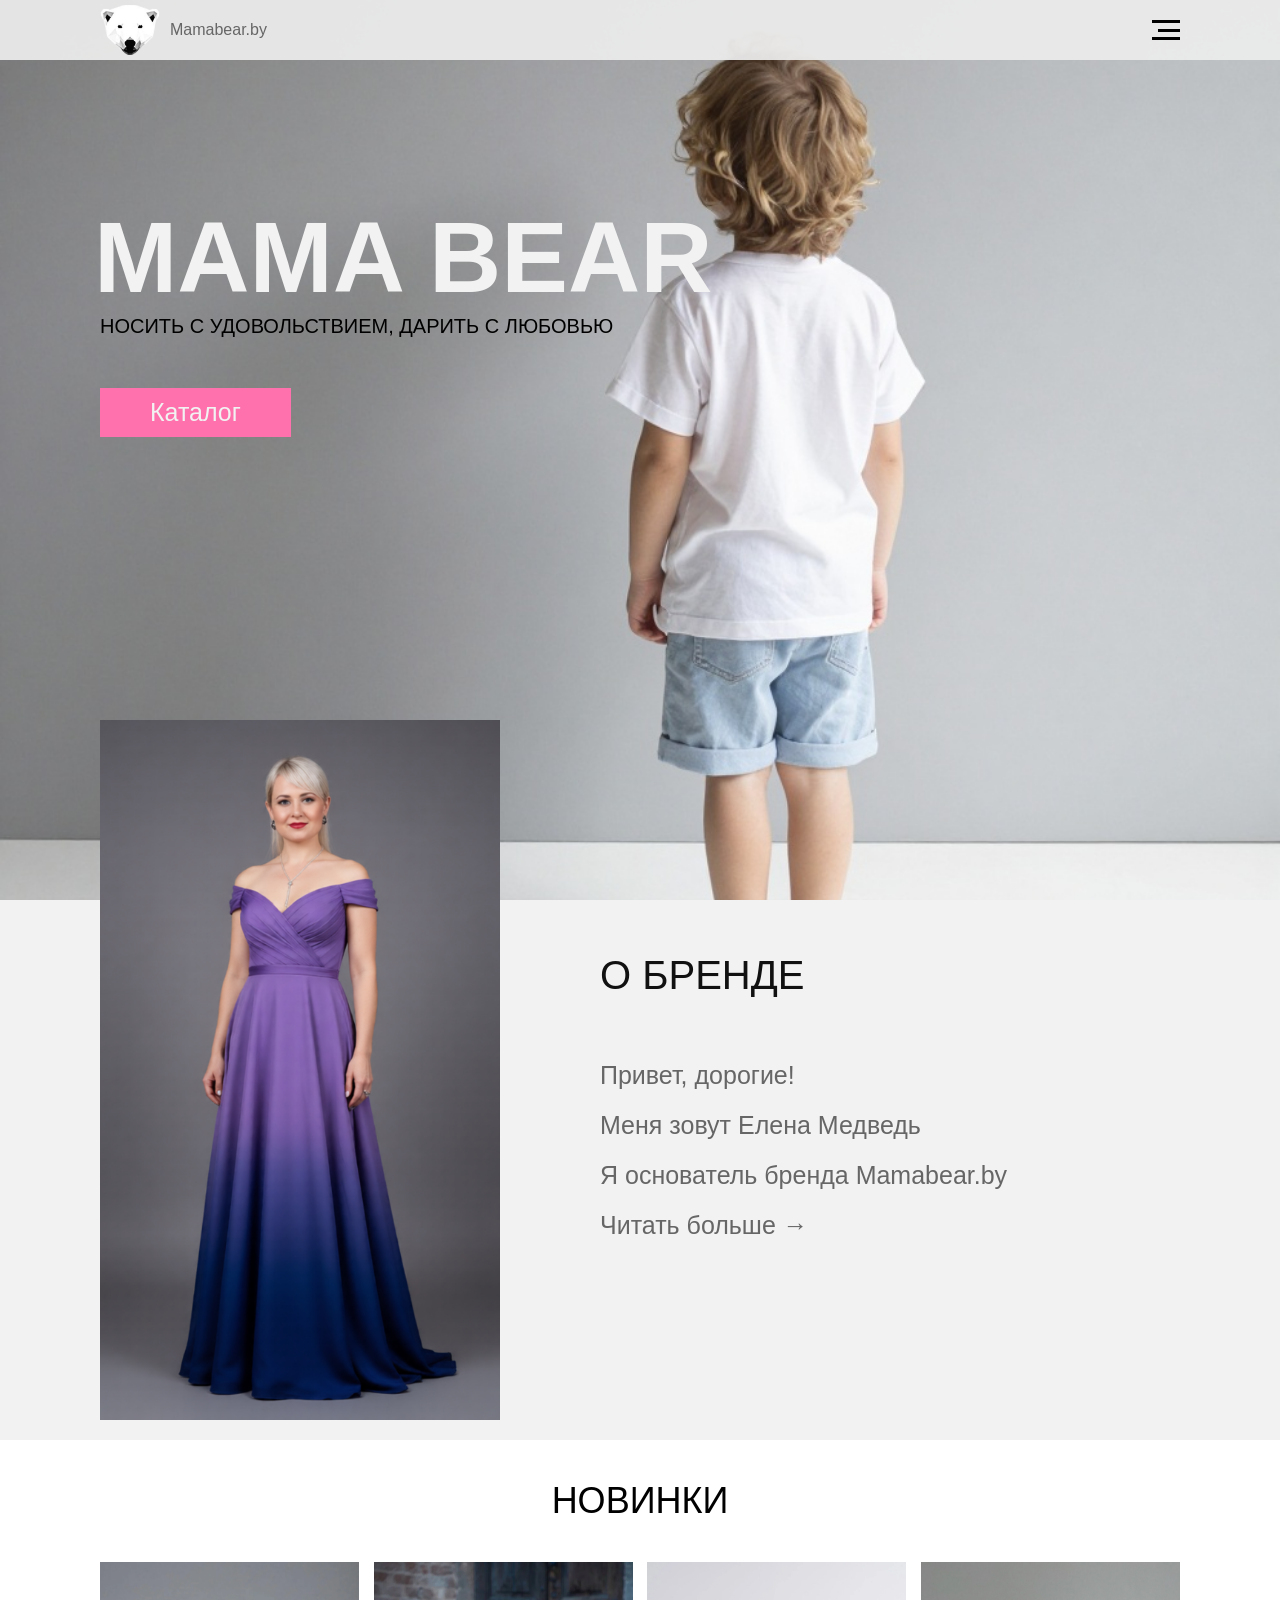
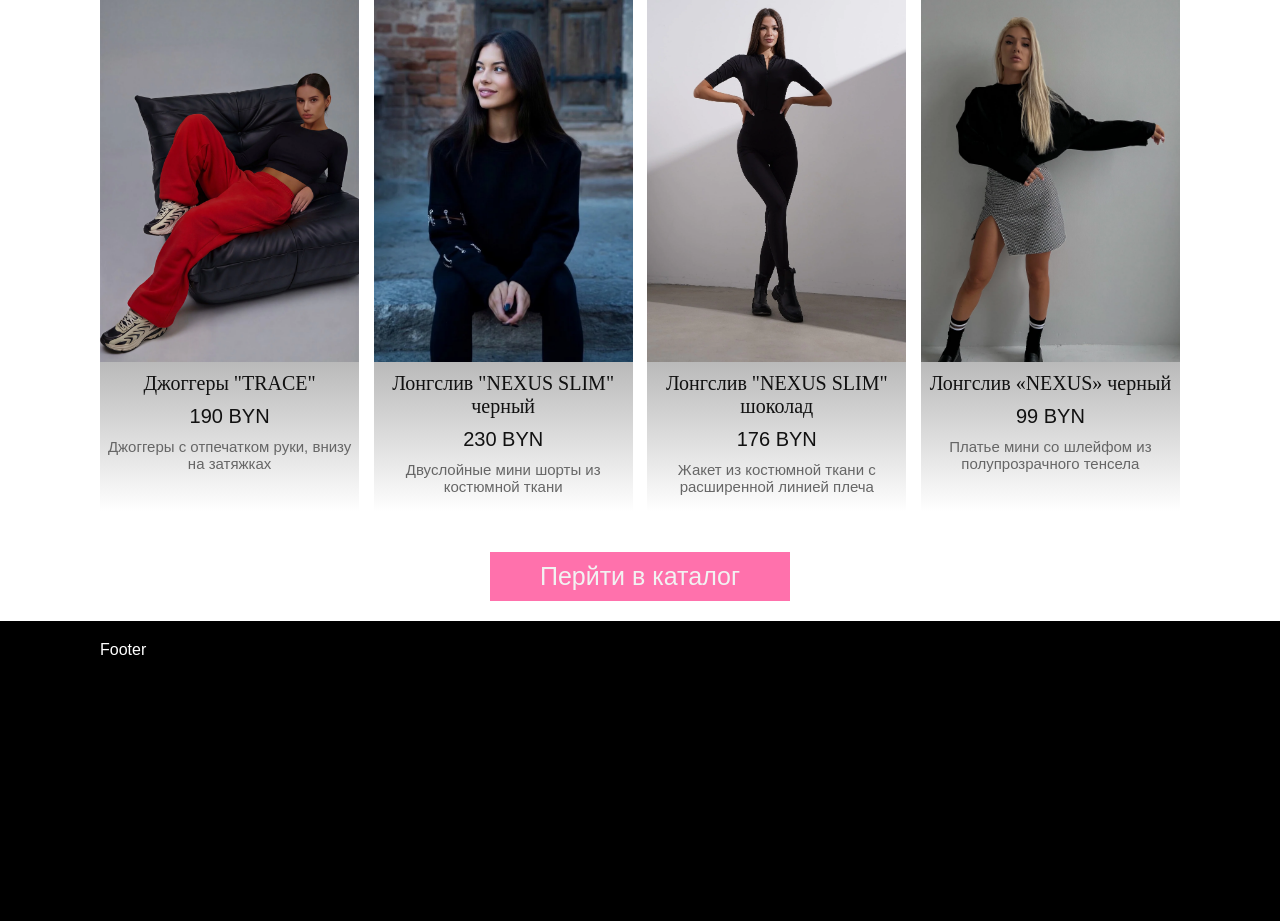
==== index.html @ ab0e229b "first commit" ====
<!DOCTYPE html>
<html lang="en">

<head>
    <meta charset="UTF-8">
    <meta name="viewport" content="width=device-width, initial-scale=1.0">
    <link rel="stylesheet" href="src/css/style.css">
    <link rel="shortcut icon" href="src/img/logo-bear.png" type="image/x-icon">
    <title>Document</title>
</head>

<body>
    <header>
        <div class="header-fixed">
            <div class="wrap">
                <a href="" style="display: flex; align-items: center; gap: 10px;">
                    <div class="logo-img" style="background: url(src/img/logo-bear.png) center center/cover no-repeat;"></div>
                    <p>Mamabear.by</p>
                </a>
                <div class="menu-btn">
                    <span class="line"></span>
                    <span class="line"></span>
                    <span class="line"></span>
                </div>
            </div>
        </div>
        <div class="header-menu">
            <div class="menu-btn btn-close">
                <span class="line"></span>
                <span class="line"></span>
            </div>
            <nav>
                <ul>
                    <li>
                        <a href="">
                            Каталог
                        </a>
                    </li>

                    <li>
                        <a href="">
                            О бренде
                        </a>
                    </li>

                    <li>
                        <a href="">
                            Контакты
                        </a>
                    </li>
                </ul>
            </nav>
        </div>
    </header>

    <main>
        <section class="screen">
            <div class="wrap">
                <h1 class="title">Mama bear</h1>
                <p class="subtitle">Носить с удовольствием, дарить с любовью</p>
                <button class="btn-click">
                    Каталог
                </button>
            </div>
        </section>

        <section class="about">
            <div class="wrap">
                <div class="img" style="background: url(src/img/boss-2.png) center center/cover no-repeat;">
                    <!-- ИЗОБРАЖЕНИЕ БОССА -->
                </div>
                <div class="text">
                    <h2>О бренде</h2>
                    <p>
                        Привет, дорогие! <br>
                        Меня зовут Елена Медведь <br>
                        Я основатель бренда Mamabear.by
                    </p>
                    <a href="">
                        Читать больше &#8594;
                    </a>
                </div>
            </div>
        </section>

        <section class="new">
            <h2>Новинки</h2>
            <div class="wrap">
                <a class="item" href="">
                    <div class="img" style="background: url(src/img/c1.webp) center center/cover no-repeat;"></div>
                    <p class="card-title">Джоггеры "TRACE"</p>
                    <p class="card-price">190 BYN</p>
                    <p class="card-description">Джоггеры с отпечатком руки, внизу на затяжках</p>
                </a>

                <a class="item" href="">
                    <div class="img" style="background: url(src/img/c2.webp) center center/cover no-repeat;"></div>
                    <p class="card-title">Лонгслив "NEXUS SLIM" черный</p>
                    <p class="card-price">230 BYN</p>
                    <p class="card-description">Двуслойные мини шорты из костюмной ткани</p>
                </a>

                <a class="item" href="">
                    <div class="img" style="background: url(src/img/c3.webp) center center/cover no-repeat;"></div>
                    <p class="card-title">Лонгслив "NEXUS SLIM" шоколад</p>
                    <p class="card-price">176 BYN</p>
                    <p class="card-description">Жакет из костюмной ткани с расширенной линией плеча</p>
                </a>

                <a class="item" href="">
                    <div class="img" style="background: url(src/img/c4.webp) center center/cover no-repeat;"></div>
                    <p class="card-title">Лонгслив «NEXUS» черный</p>
                    <p class="card-price">99 BYN</p>
                    <p class="card-description">Платье мини со шлейфом из полупрозрачного тенсела</p>
                </a>
            </div>
            <button class="btn-click">
                Перйти в каталог
            </button>
        </section>
    </main>

    <footer>
        <p>Footer</p>
    </footer>


    <script src="src/js/script.js"></script>
</body>

</html>
---- src/css/style.css ----
* {
    margin: 0;
    padding: 0;
    text-decoration: none;
    list-style-type: none;
    box-sizing: border-box;
}

:root {
  /* Основные цвета */
  --color-bg: #F2F2F2;        /* Светлый фон (как у вас на первом скрине) */
  --color-text: #1A1A1A;      /* Основной текст (почти чёрный для читаемости) */
  --color-text-light: #666666; /* Второстепенный текст */
  
  /* Акценты (чувственная, мягкая палитра) */
  --color-accent: #D94A4A;     /* Нежный красный / телесный акцент */
  --color-accent-soft: #E8A0A0; /* Мягкий акцент */
  --color-btn: #ff71ac; /* Кнопка цвет */


  
  /* Дополнительные */
  --color-border: #E0E0E0;     /* Цвет границ */
  --color-white: #FFFFFF;
  --color-black: #000000;
  
  /* Шрифты */
  --font-main: Arial, Helvetica, sans-serif;
  
  /* Размеры (адаптив из ваших данных) */
  --font-size-base: 95px;      /* Крупный заголовок */
  --font-size-mobile: 33px;    /* Мобильная версия */
  
  /* Отступы */
  --pc-padding: 20px 100px;
  --container-padding: 15px;
}

body {
  font-family: var(--font-main);
}

a {
    color: var(--color-text-light);
}

.btn-click {
    padding: 10px 50px;
    border: none;
    font-size: 25px;
    background: var(--color-btn);
    color: var(--color-bg);
    cursor: pointer;
}


.btn-click:hover{
    background: #080808;
}

/* HEADER */

.header-fixed {
    width: 100%;
    height: 60px;
    padding: var(--pc-padding);
    position: fixed;
    top: 0;
    left: 0;
    display: flex;
    align-items: center;
    justify-content: space-between;
    background: #ebebebf0;
    z-index: 10;
}

.header-fixed .wrap {
    width: 100%;
    display: flex;
    align-items: center;
    justify-content: space-between;
}

.logo-img {
    width: 60px;
    height: 50px;
}

.menu-btn {
    width: 28px;
    height: 20px;
    display: flex;
    flex-direction: column;
    justify-content: space-between;
    align-items: flex-end;
    cursor: pointer;
}

.menu-btn:hover {
    align-items: flex-start;
}

.menu-btn.hidden {
    display: none;
}

.menu-btn .line {
    display: block;
    width: 100%;
    height: 3px;
    background: var(--color-black);
}

.menu-btn .line:nth-child(2) {
    width: 80%;
}

/* Стили для кнопки закрытия */
.menu-btn.btn-close {
    width: 28px;
    height: 28px;
    right: 100px;
    top: 0;
    margin-top: -40px;
}

.menu-btn.btn-close .line {
    position: absolute;
    top: 50%;
    left: 0;
    width: 100%;
}

/* Превращаем полоски в крестик */
.menu-btn.btn-close .line:first-child {
    transform: translateY(-50%) rotate(45deg);
}

.menu-btn.btn-close .line:last-child {
    transform: translateY(-50%) rotate(-45deg);
}

/* Опционально: анимация при наведении на крестик */
.menu-btn.btn-close:hover .line:first-child {
    transform: translateY(-50%) rotate(135deg);
}

.menu-btn.btn-close:hover .line:last-child {
    transform: translateY(-50%) rotate(-135deg);
}

.header-menu {
    width: 100%;
    position: fixed;
    left: 0;
    top: 60px;
    background: #ebebebf0;
    transform: translateY(-200%); /* Скрываем меню за верхней границей */
    transition: transform 0.3s ease-in-out; /* Плавная анимация */
    z-index: 99;
}



/* Класс для показа меню */
.header-menu.active {
    transform: translateY(0);
}

/* Стили для кнопки закрытия внутри меню */
.btn-close {
    position: absolute;
    right: 20px;
    top: 20px;
}

nav ul {
    border-top: 1px solid #111;
    list-style: none;
    padding: var(--pc-padding);
    margin: 0;
}

nav ul li {
    margin-bottom: 20px;
}

nav ul li:last-child {
    margin: 0;
}

nav ul li a {
    text-decoration: none;
    color: #111;
    font-size: 25px;
    font-family: sans-serif;
    font-weight: 100;
}

/* HEADER */

/* SCREEN MAIN */

.screen {
    width: 100%;
    height: 100vh;
    background: url(../img/screen-bg.jpg) center center/cover no-repeat;
    background-attachment: fixed;
}

.screen .wrap {
    padding: var(--pc-padding);
    padding-top: 200px;
}

.title {
    font-size: 100px;
    text-transform: uppercase;
    color: var(--color-bg);
    margin-left: -6px;
}

.subtitle {
    text-transform: uppercase;
    font-size: 20px;
}

.screen .btn-click {
    margin-top: 50px;
}

/* SCREEN MAIN */

/* ABOUT */

.about {
    width: 100%;
    display: flex;
    padding: var(--pc-padding);
    background: var(--color-bg);
}

.about h2 {
    margin: 30px 0 50px 0;
    font-size: 40px;
    font-weight: 100;
    text-transform: uppercase;
    color: #111;
}

.about .wrap {
    display: flex;
    gap: 100px;
}

.about .img {
    width: 400px;
    height: 700px;
    margin-top: -200px;
}

.about .text {
    font-size: 25px;
    line-height: 50px;
    font-weight: 100;
    font-family: sans-serif;
    color: var(--color-text-light);
}
/* ABOUT */

/* NEW */

.new button {
    display: block;
    margin: 0 auto;
}

.new {
    width: 100%;
    padding: var(--pc-padding);
    padding-top: 0;
}

.new h2 {
    text-transform: uppercase;
    font-weight: 100;
    text-align: center;
    margin: 40px 0;
    font-size: 36px;
}

.new .wrap {
    display: flex;
    justify-content: space-between;
    margin: 40px 0;
}

.new .item {
    width: 24%;
    height: 550px;
    text-align: center;
    color: #111;
    background: linear-gradient(to bottom, #000, #fff);
}

.new .item .img {
    width: 100%;
    height: 400px;
}

.card-title {
    font-family: 'Georgia';
    font-size: 20px;
    margin-top: 10px;
}

.card-price {
    font-size: 20px;
    margin: 10px 0;
}

.card-description {
    padding: 0 5px;
    font-size: 15px;
    color: var(--color-text-light);
}

/* NEW */


footer {
    height: 300px;
    padding: var(--pc-padding);
    color: #fff;
    background: #000;
}
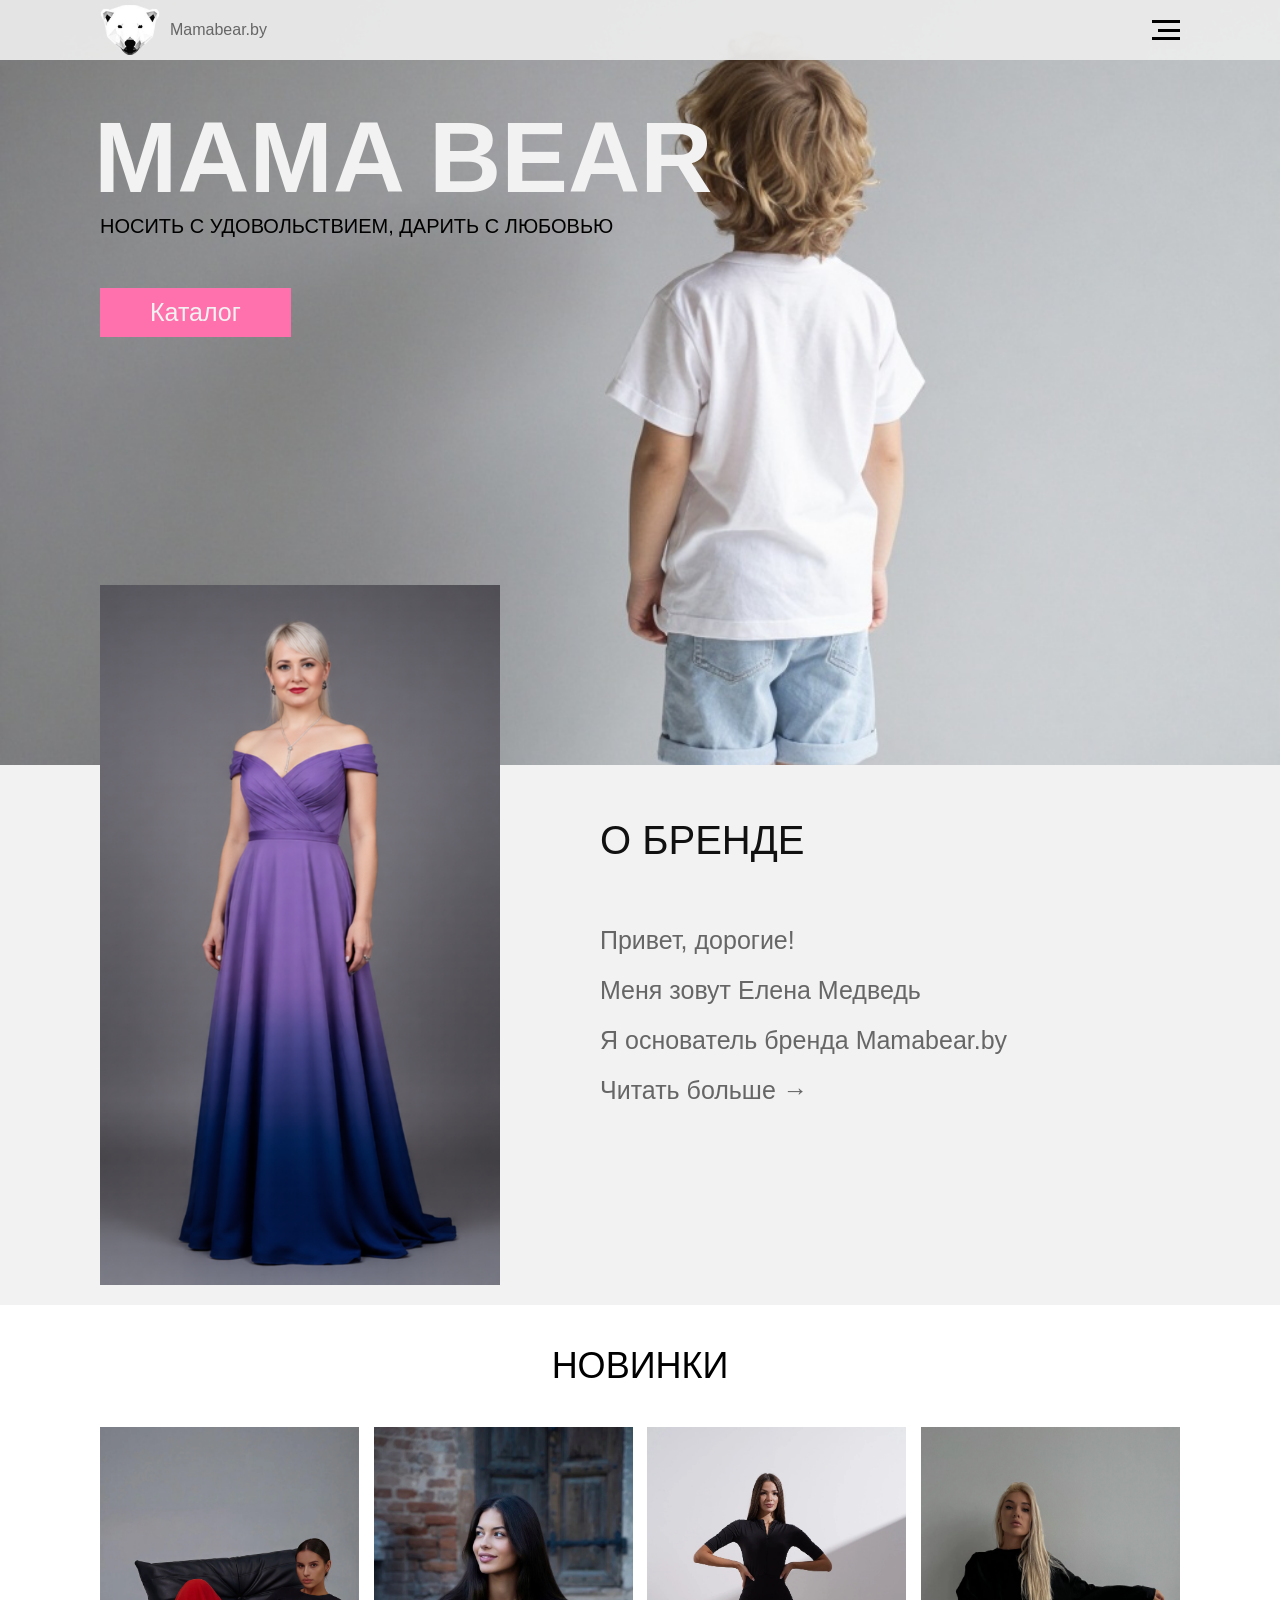
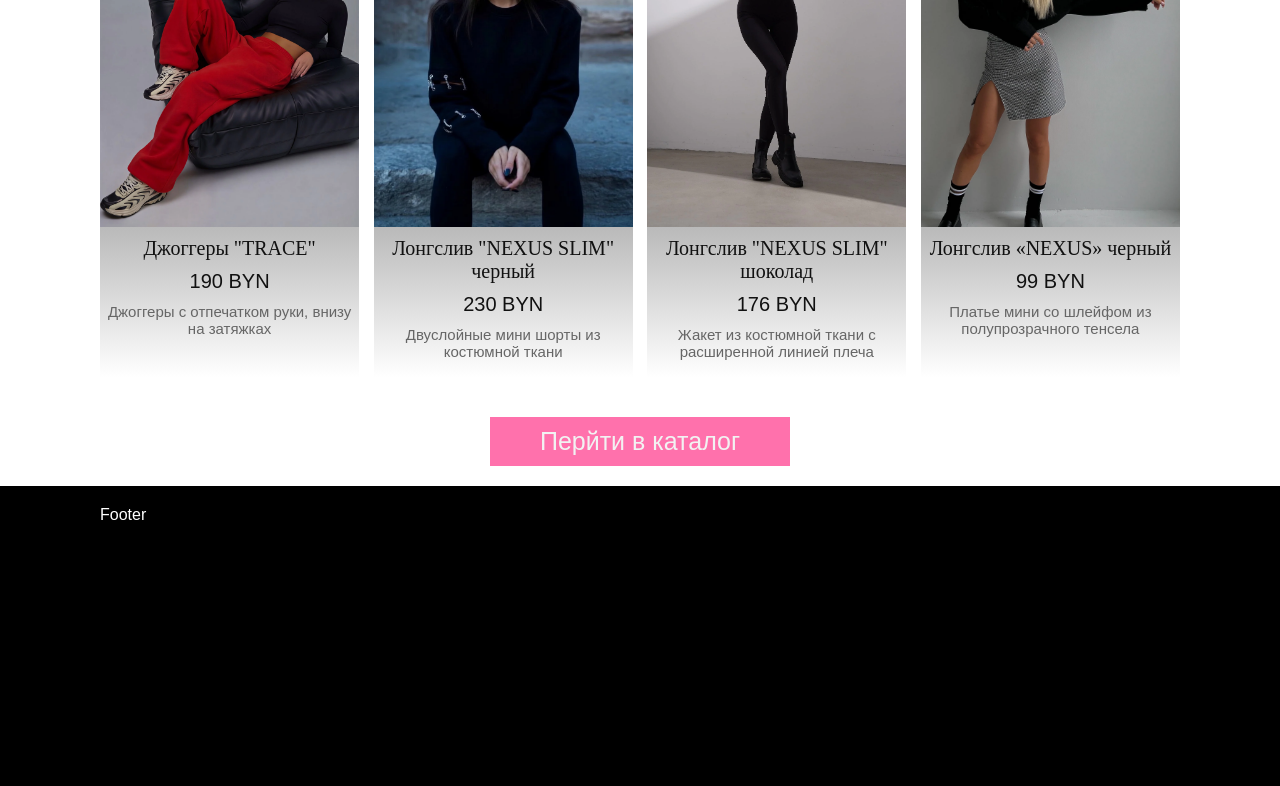
==== commit 9bfef864: "mobile" ====
--- a/index.html
+++ b/index.html
@@ -1,5 +1,5 @@
 <!DOCTYPE html>
-<html lang="en">
+<html lang="ru">
 
 <head>
     <meta charset="UTF-8">
@@ -13,7 +13,7 @@
     <header>
         <div class="header-fixed">
             <div class="wrap">
-                <a href="" style="display: flex; align-items: center; gap: 10px;">
+                <a href="index.html" style="display: flex; align-items: center; gap: 10px;">
                     <div class="logo-img" style="background: url(src/img/logo-bear.png) center center/cover no-repeat;"></div>
                     <p>Mamabear.by</p>
                 </a>
@@ -32,19 +32,19 @@
             <nav>
                 <ul>
                     <li>
-                        <a href="">
+                        <a href="catalog.html">
                             Каталог
                         </a>
                     </li>
 
                     <li>
-                        <a href="">
+                        <a href="about.html">
                             О бренде
                         </a>
                     </li>
 
                     <li>
-                        <a href="">
+                        <a href="contact.html">
                             Контакты
                         </a>
                     </li>
@@ -58,9 +58,11 @@
             <div class="wrap">
                 <h1 class="title">Mama bear</h1>
                 <p class="subtitle">Носить с удовольствием, дарить с любовью</p>
-                <button class="btn-click">
-                    Каталог
-                </button>
+                <a href="catalog.html">
+                    <button class="btn-click">
+                        Каталог
+                    </button>
+                </a>
             </div>
         </section>
 
@@ -76,7 +78,7 @@
                         Меня зовут Елена Медведь <br>
                         Я основатель бренда Mamabear.by
                     </p>
-                    <a href="">
+                    <a href="about.html">
                         Читать больше &#8594;
                     </a>
                 </div>
@@ -114,9 +116,11 @@
                     <p class="card-description">Платье мини со шлейфом из полупрозрачного тенсела</p>
                 </a>
             </div>
-            <button class="btn-click">
-                Перйти в каталог
-            </button>
+            <a href="catalog.html">
+                <button class="btn-click">
+                    Перйти в каталог
+                </button>
+            </a>
         </section>
     </main>
 
--- a/src/css/style.css
+++ b/src/css/style.css
@@ -197,20 +197,24 @@
     font-weight: 100;
 }
 
+nav ul li a:hover {
+    color: var(--color-text-light);
+}
+
 /* HEADER */
 
 /* SCREEN MAIN */
 
 .screen {
     width: 100%;
-    height: 100vh;
+    height: 85vh;
     background: url(../img/screen-bg.jpg) center center/cover no-repeat;
     background-attachment: fixed;
 }
 
 .screen .wrap {
     padding: var(--pc-padding);
-    padding-top: 200px;
+    padding-top: 100px;
 }
 
 .title {
@@ -334,3 +338,44 @@
     color: #fff;
     background: #000;
 }
+
+
+@media (max-width: 800px) {
+    :root {
+        --pc-padding: 20px 10px;
+    }
+
+    .menu-btn.btn-close {
+        right: 10px;
+    }
+
+    .screen .wrap {
+        padding-top: 150px;
+    }
+
+    .title {
+        font-size: 50px;
+        margin-left: -2px;
+    }
+
+    .about .wrap {
+        width: 100%;
+        flex-direction: column;
+        gap: 0;
+    }
+
+    .about .img {
+        width: 100%;
+        height: 400px;
+        margin-top: 0;
+    }
+
+    .new .wrap {
+        flex-direction: column;
+        gap: 30px;
+    }
+
+    .new .item {
+        width: 100%;
+    }
+}
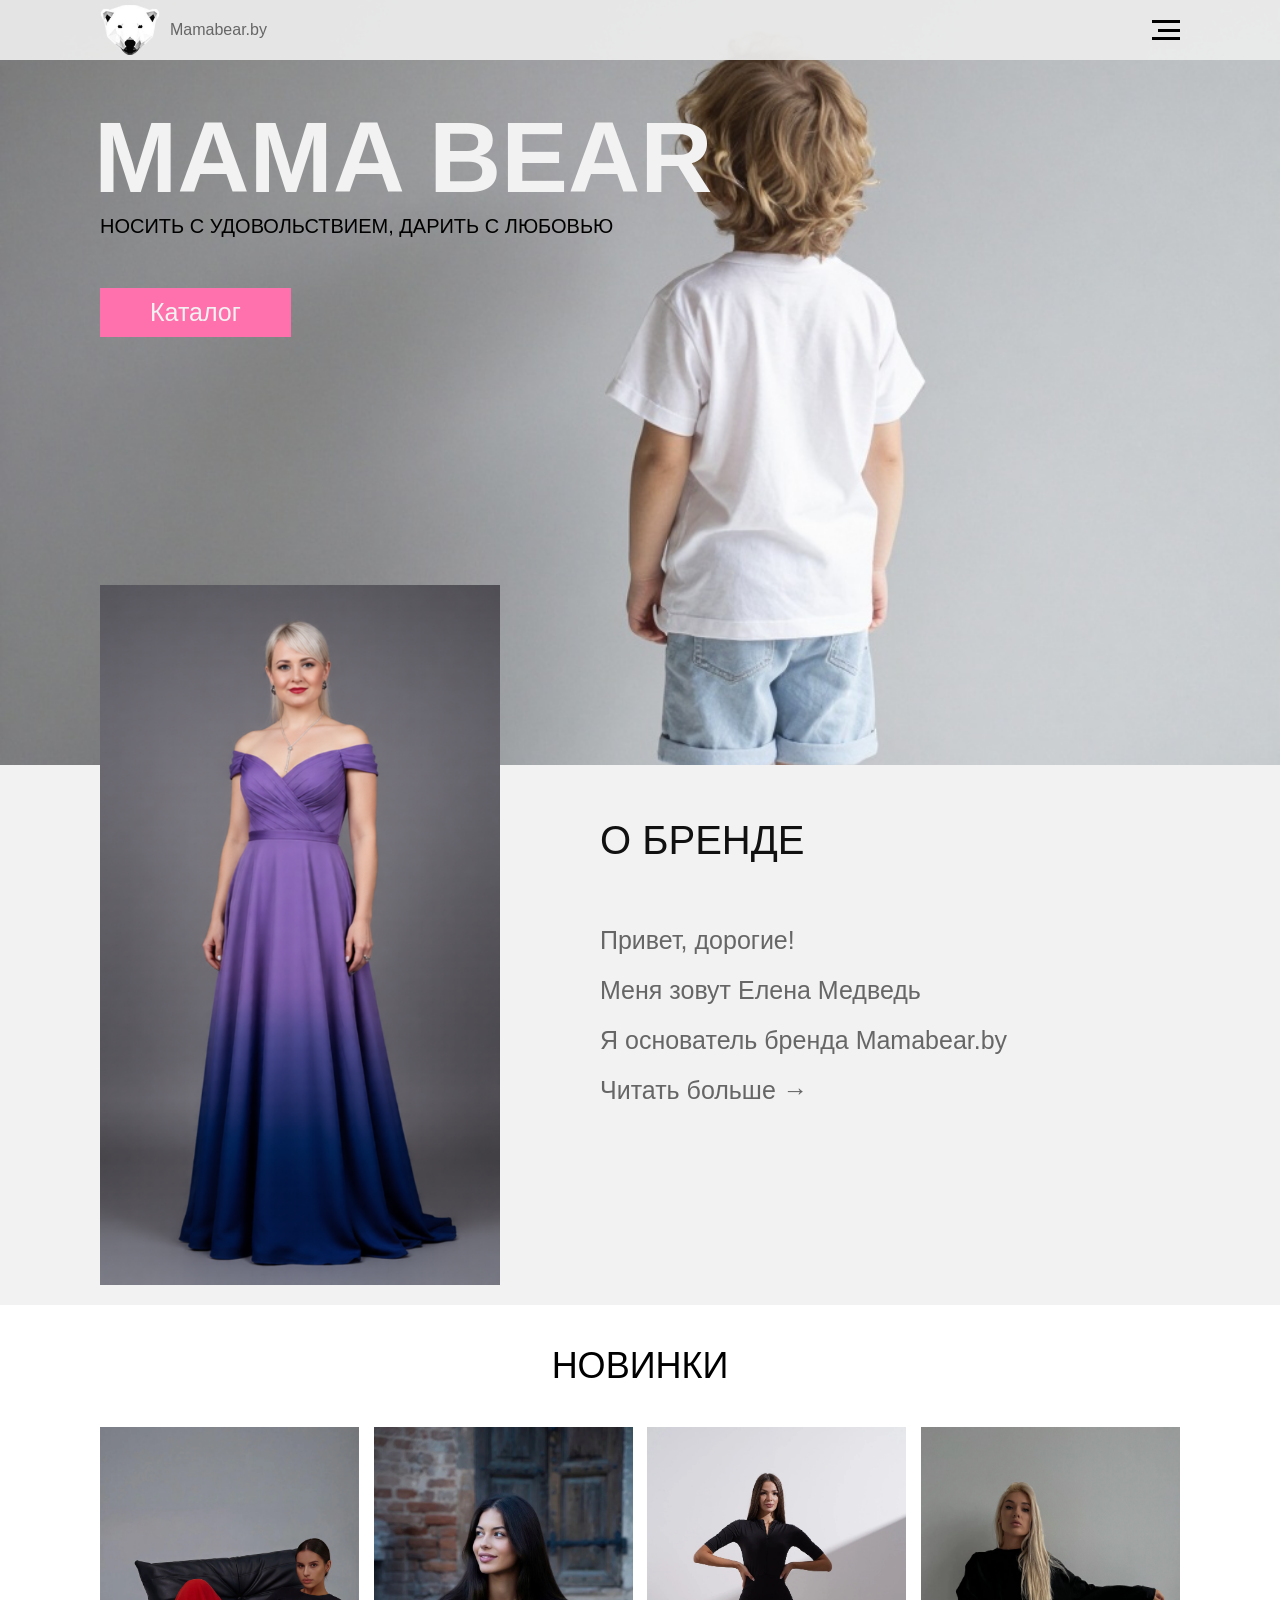
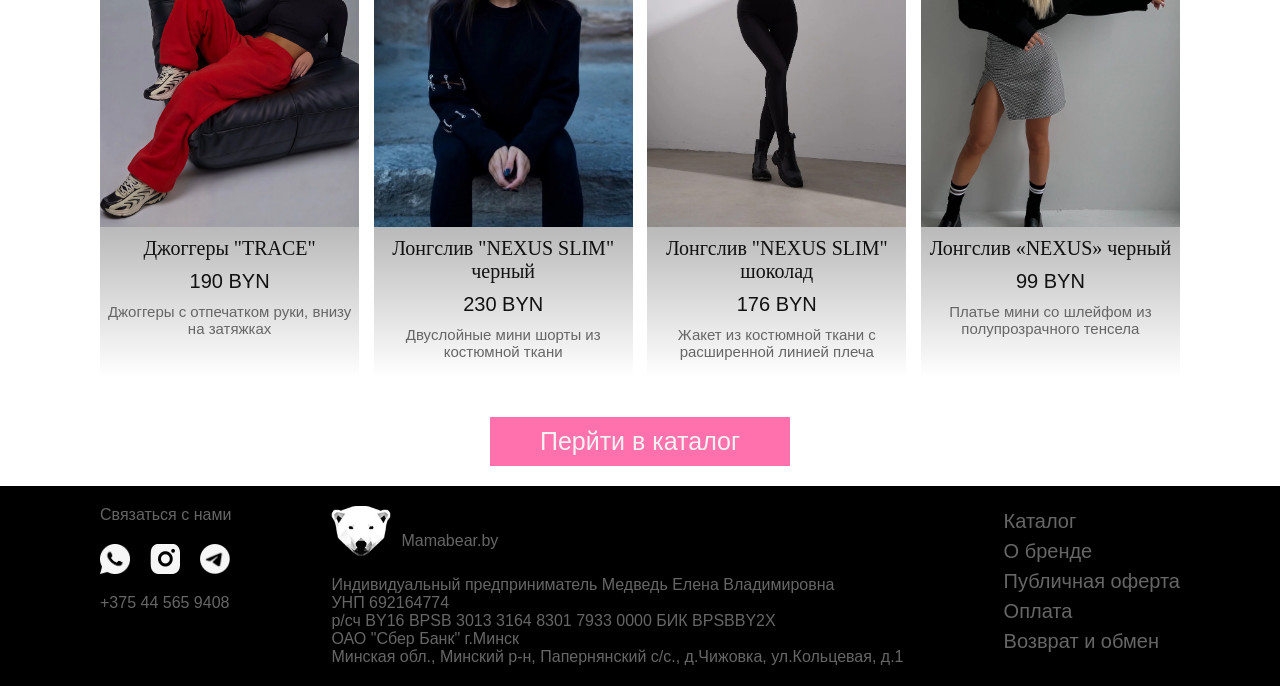
==== commit e7a5ce9c: "local host version" ====
--- a/index.html
+++ b/index.html
@@ -14,7 +14,8 @@
         <div class="header-fixed">
             <div class="wrap">
                 <a href="index.html" style="display: flex; align-items: center; gap: 10px;">
-                    <div class="logo-img" style="background: url(src/img/logo-bear.png) center center/cover no-repeat;"></div>
+                    <div class="logo-img" style="background: url(src/img/logo-bear.png) center center/cover no-repeat;">
+                    </div>
                     <p>Mamabear.by</p>
                 </a>
                 <div class="menu-btn">
@@ -44,7 +45,7 @@
                     </li>
 
                     <li>
-                        <a href="contact.html">
+                        <a href="#footer">
                             Контакты
                         </a>
                     </li>
@@ -124,8 +125,60 @@
         </section>
     </main>
 
-    <footer>
-        <p>Footer</p>
+    <footer id="footer">
+        <div class="item">
+            <p>Связаться с нами</p>
+            <div class="item social">
+                <a href="">
+                    <div class="logo-img" style="background: url(src/img/whatsapp.webp) center center/cover no-repeat;">
+                    </div>
+                </a>
+
+                <a href="">
+                    <div class="logo-img" style="background: url(src/img/instahram.webp) center center/cover no-repeat;">
+                    </div>
+                </a>
+                
+                <a href="">
+                    <div class="logo-img" style="background: url(src/img/telegram.webp) center center/cover no-repeat;">
+                    </div>
+                </a>
+            </div>
+            <div>
+                <a href="tel:+375445659408">+375 44 565 9408</a>
+            </div>
+        </div>
+
+        <div class="item">
+            <a href="index.html" style="display: flex; align-items: center; gap: 10px;">
+                <div class="logo-img" style="background: url(src/img/logo-bear.png) center center/cover no-repeat; margin-bottom: 20px;">
+                </div>
+                <p>Mamabear.by</p>
+            </a>
+            <p>Индивидуальный предприниматель Медведь Елена Владимировна</p>
+            <p>УНП 692164774</p>
+            <p>р/сч BY16 BPSB 3013 3164 8301 7933 0000 БИК BPSBBY2X </p>
+            <p>ОАО "Сбер Банк" г.Минск</p>
+            <p>Минская обл., Минский р-н, Папернянский с/с., д.Чижовка, ул.Кольцевая, д.1</p>
+        </div>
+
+        <div class="item links">
+            <div>
+                <a href="catalog.html">Каталог</a>
+            </div>
+            <div>
+                <a href="about.html">О бренде</a>
+            </div>
+            <div>
+                <a href="about.html">Публичная оферта</a>
+            </div>
+            <div>
+                <a href="about.html">Оплата</a>
+            </div>
+            <div>
+                <a href="about.html">Возврат и обмен</a>
+            </div>
+        </div>
     </footer>
 
 
--- a/src/css/style.css
+++ b/src/css/style.css
@@ -175,7 +175,6 @@
 }
 
 nav ul {
-    border-top: 1px solid #111;
     list-style: none;
     padding: var(--pc-padding);
     margin: 0;
@@ -333,10 +332,27 @@
 
 
 footer {
-    height: 300px;
-    padding: var(--pc-padding);
-    color: #fff;
+    display: flex;
+    justify-content: space-between;
+    padding: var(--pc-padding);
+    color: #666;
     background: #000;
+}
+
+.item.links a {
+    font-size: 20px;
+    line-height: 30px;
+}
+
+.social {
+    display: flex;
+    gap: 20px;
+    margin: 20px 0;
+}
+
+.social .logo-img {
+    width: 30px;
+    height: 30px;
 }
 
 
@@ -378,4 +394,9 @@
     .new .item {
         width: 100%;
     }
+
+    footer {
+        gap: 20px;
+        flex-direction: column;
+    }
 }
